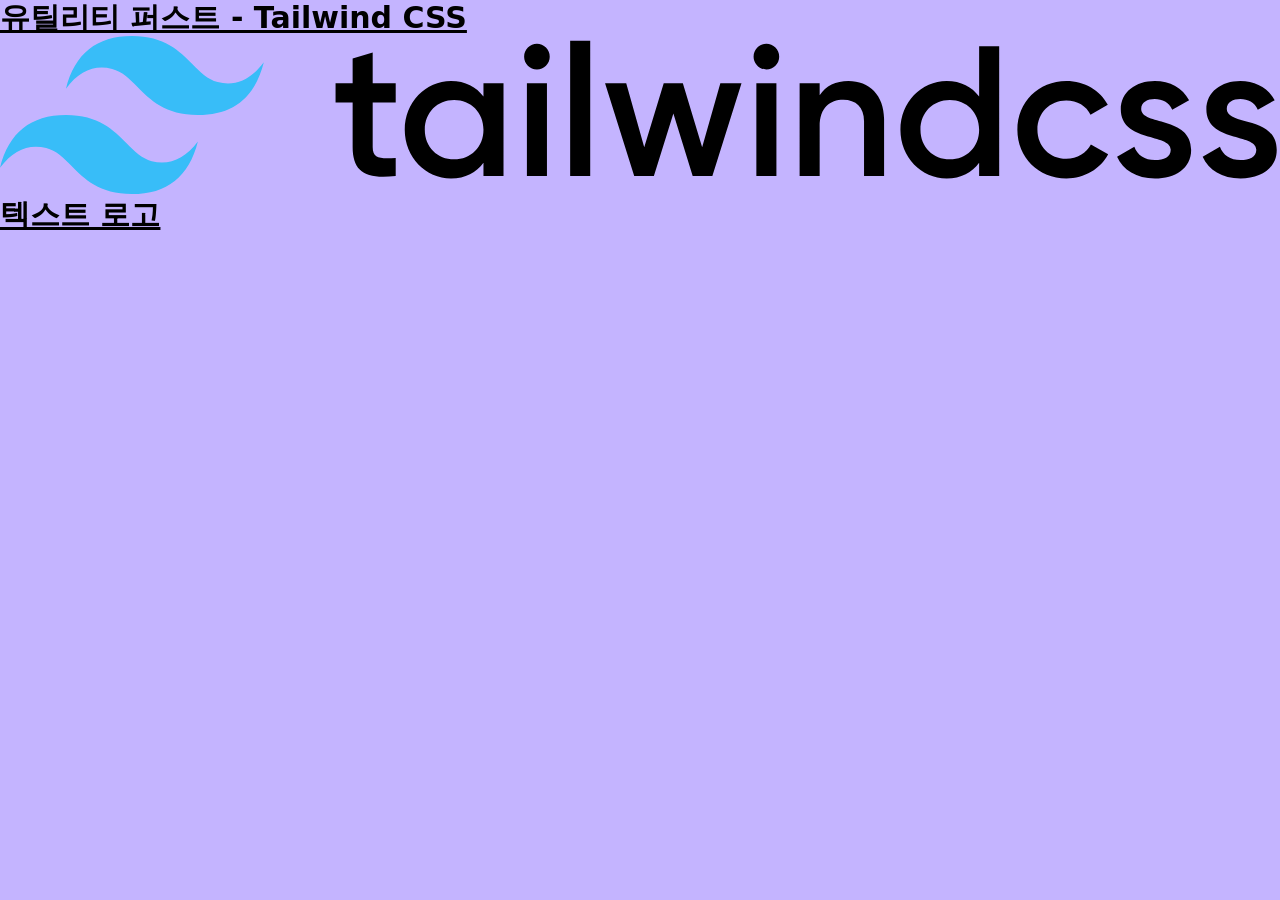
==== src/index.html @ 661bf0d0 "기본 html 및 css 추가" ====
<!DOCTYPE html>
<html lang="ko-KR">
  <head>
    <meta charset="UTF-8" />
    <meta name="viewport" content="width=device-width, initial-scale=1" />
    <title>유틸리티 퍼스트 — Tailwind CSS</title>
    <link rel="icon" href="./src/assets/favicon.svg" />
    <link rel="stylesheet" href="./styles/output.css" />
  </head>
  <body class="bg-violet-300 text-3xl font-bold underline">
    <h1>유틸리티 퍼스트 - Tailwind CSS</h1>
    <figure>
      <img src="./assets/tailwind-text-logo.svg" alt="Tailwind CSS" />
      <figcaption>텍스트 로고</figcaption>
    </figure>
  </body>
</html>
---- src/styles/output.css ----
/*! tailwindcss v4.0.12 | MIT License | https://tailwindcss.com */
@layer theme, base, components, utilities;
@layer theme {
  :root, :host {
    --font-sans: ui-sans-serif, system-ui, sans-serif, "Apple Color Emoji",
      "Segoe UI Emoji", "Segoe UI Symbol", "Noto Color Emoji";
    --font-mono: ui-monospace, SFMono-Regular, Menlo, Monaco, Consolas, "Liberation Mono",
      "Courier New", monospace;
    --color-violet-300: oklch(0.811 0.111 293.571);
    --text-3xl: 1.875rem;
    --text-3xl--line-height: calc(2.25 / 1.875);
    --font-weight-bold: 700;
    --default-font-family: var(--font-sans);
    --default-font-feature-settings: var(--font-sans--font-feature-settings);
    --default-font-variation-settings: var(
      --font-sans--font-variation-settings
    );
    --default-mono-font-family: var(--font-mono);
    --default-mono-font-feature-settings: var(
      --font-mono--font-feature-settings
    );
    --default-mono-font-variation-settings: var(
      --font-mono--font-variation-settings
    );
  }
}
@layer base {
  *, ::after, ::before, ::backdrop, ::file-selector-button {
    box-sizing: border-box;
    margin: 0;
    padding: 0;
    border: 0 solid;
  }
  html, :host {
    line-height: 1.5;
    -webkit-text-size-adjust: 100%;
    tab-size: 4;
    font-family: var( --default-font-family, ui-sans-serif, system-ui, sans-serif, "Apple Color Emoji", "Segoe UI Emoji", "Segoe UI Symbol", "Noto Color Emoji" );
    font-feature-settings: var(--default-font-feature-settings, normal);
    font-variation-settings: var( --default-font-variation-settings, normal );
    -webkit-tap-highlight-color: transparent;
  }
  body {
    line-height: inherit;
  }
  hr {
    height: 0;
    color: inherit;
    border-top-width: 1px;
  }
  abbr:where([title]) {
    -webkit-text-decoration: underline dotted;
    text-decoration: underline dotted;
  }
  h1, h2, h3, h4, h5, h6 {
    font-size: inherit;
    font-weight: inherit;
  }
  a {
    color: inherit;
    -webkit-text-decoration: inherit;
    text-decoration: inherit;
  }
  b, strong {
    font-weight: bolder;
  }
  code, kbd, samp, pre {
    font-family: var( --default-mono-font-family, ui-monospace, SFMono-Regular, Menlo, Monaco, Consolas, "Liberation Mono", "Courier New", monospace );
    font-feature-settings: var( --default-mono-font-feature-settings, normal );
    font-variation-settings: var( --default-mono-font-variation-settings, normal );
    font-size: 1em;
  }
  small {
    font-size: 80%;
  }
  sub, sup {
    font-size: 75%;
    line-height: 0;
    position: relative;
    vertical-align: baseline;
  }
  sub {
    bottom: -0.25em;
  }
  sup {
    top: -0.5em;
  }
  table {
    text-indent: 0;
    border-color: inherit;
    border-collapse: collapse;
  }
  :-moz-focusring {
    outline: auto;
  }
  progress {
    vertical-align: baseline;
  }
  summary {
    display: list-item;
  }
  ol, ul, menu {
    list-style: none;
  }
  img, svg, video, canvas, audio, iframe, embed, object {
    display: block;
    vertical-align: middle;
  }
  img, video {
    max-width: 100%;
    height: auto;
  }
  button, input, select, optgroup, textarea, ::file-selector-button {
    font: inherit;
    font-feature-settings: inherit;
    font-variation-settings: inherit;
    letter-spacing: inherit;
    color: inherit;
    border-radius: 0;
    background-color: transparent;
    opacity: 1;
  }
  :where(select:is([multiple], [size])) optgroup {
    font-weight: bolder;
  }
  :where(select:is([multiple], [size])) optgroup option {
    padding-inline-start: 20px;
  }
  ::file-selector-button {
    margin-inline-end: 4px;
  }
  ::placeholder {
    opacity: 1;
    color: color-mix(in oklab, currentColor 50%, transparent);
  }
  textarea {
    resize: vertical;
  }
  ::-webkit-search-decoration {
    -webkit-appearance: none;
  }
  ::-webkit-date-and-time-value {
    min-height: 1lh;
    text-align: inherit;
  }
  ::-webkit-datetime-edit {
    display: inline-flex;
  }
  ::-webkit-datetime-edit-fields-wrapper {
    padding: 0;
  }
  ::-webkit-datetime-edit, ::-webkit-datetime-edit-year-field, ::-webkit-datetime-edit-month-field, ::-webkit-datetime-edit-day-field, ::-webkit-datetime-edit-hour-field, ::-webkit-datetime-edit-minute-field, ::-webkit-datetime-edit-second-field, ::-webkit-datetime-edit-millisecond-field, ::-webkit-datetime-edit-meridiem-field {
    padding-block: 0;
  }
  :-moz-ui-invalid {
    box-shadow: none;
  }
  button, input:where([type="button"], [type="reset"], [type="submit"]), ::file-selector-button {
    appearance: button;
  }
  ::-webkit-inner-spin-button, ::-webkit-outer-spin-button {
    height: auto;
  }
  [hidden]:where(:not([hidden="until-found"])) {
    display: none !important;
  }
}
@layer utilities {
  .bg-violet-300 {
    background-color: var(--color-violet-300);
  }
  .text-3xl {
    font-size: var(--text-3xl);
    line-height: var(--tw-leading, var(--text-3xl--line-height));
  }
  .font-bold {
    --tw-font-weight: var(--font-weight-bold);
    font-weight: var(--font-weight-bold);
  }
  .underline {
    text-decoration-line: underline;
  }
}
@property --tw-font-weight {
  syntax: "*";
  inherits: false;
}
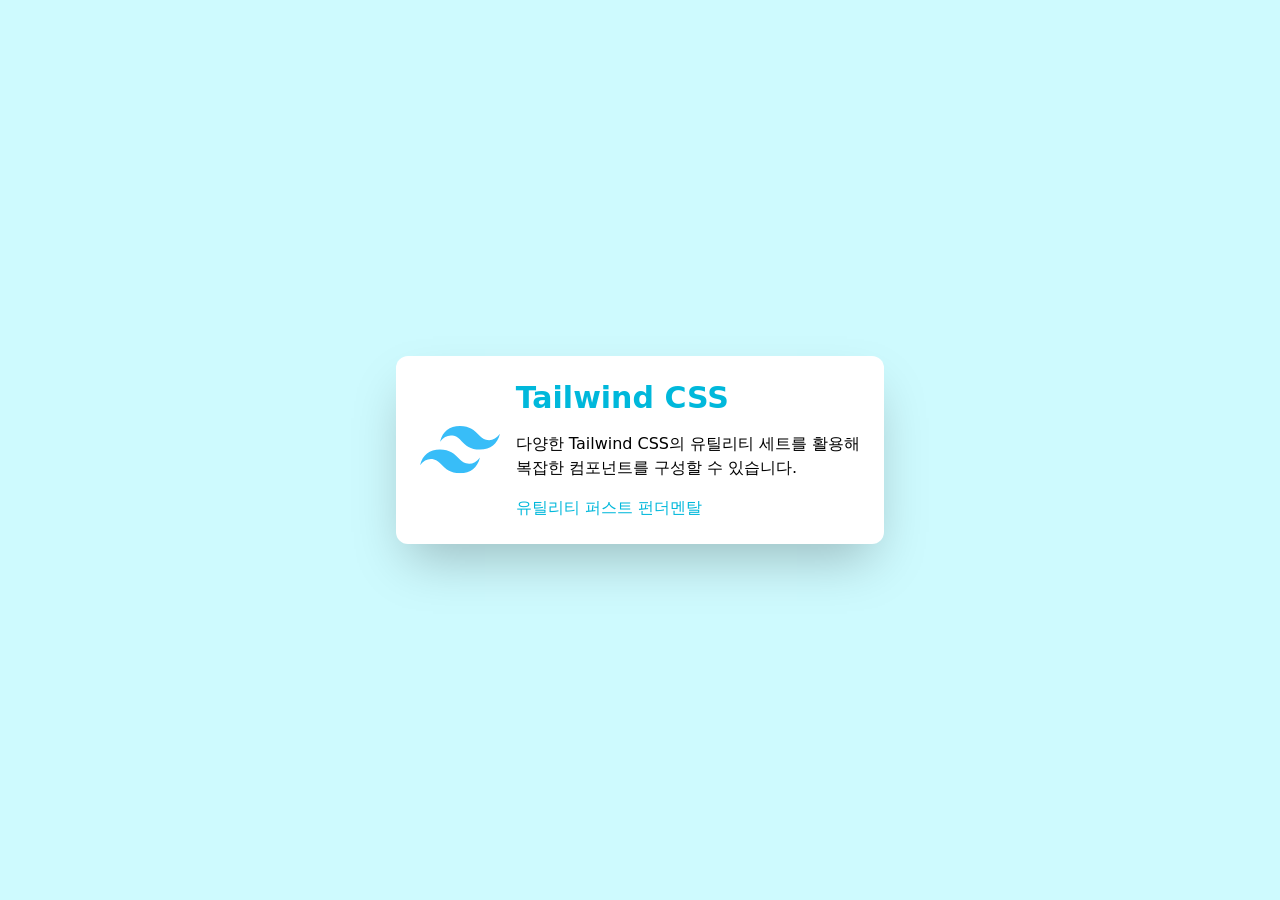
==== commit 56f943b6: "Update Prettier configuration, enhance index.html layout, and add Tailwind CSS theme variables" ====
--- a/src/index.html
+++ b/src/index.html
@@ -4,14 +4,20 @@
     <meta charset="UTF-8" />
     <meta name="viewport" content="width=device-width, initial-scale=1" />
     <title>유틸리티 퍼스트 — Tailwind CSS</title>
-    <link rel="icon" href="./src/assets/favicon.svg" />
+    <link rel="icon" href="./assets/favicon.svg" />
     <link rel="stylesheet" href="./styles/output.css" />
   </head>
-  <body class="bg-violet-300 text-3xl font-bold underline">
-    <h1>유틸리티 퍼스트 - Tailwind CSS</h1>
-    <figure>
-      <img src="./assets/tailwind-text-logo.svg" alt="Tailwind CSS" />
-      <figcaption>텍스트 로고</figcaption>
+  <body class="h-screen bg-cyan-100 flex items-center justify-center">
+    <figure class="bg-white flex items-center gap-4 p-6 rounded-xl shadow-2xl">
+      <img src="./assets/tailwind-logo.svg" alt="테일윈드" class="w-20" />
+      <figcaption class="flex flex-col gap-4">
+        <h3 class="text-3xl font-bold text-cyan-500">Tailwind CSS</h3>
+        <p>
+          다양한 Tailwind CSS의 유틸리티 세트를 활용해<br />
+          복잡한 컴포넌트를 구성할 수 있습니다.
+        </p>
+        <a href="/" class="text-cyan-500 font-medium">유틸리티 퍼스트 펀더멘탈</a>
+      </figcaption>
     </figure>
   </body>
 </html>
--- a/src/styles/output.css
+++ b/src/styles/output.css
@@ -6,10 +6,27 @@
       "Segoe UI Emoji", "Segoe UI Symbol", "Noto Color Emoji";
     --font-mono: ui-monospace, SFMono-Regular, Menlo, Monaco, Consolas, "Liberation Mono",
       "Courier New", monospace;
-    --color-violet-300: oklch(0.811 0.111 293.571);
+    --color-cyan-100: oklch(0.956 0.045 203.388);
+    --color-cyan-400: oklch(0.789 0.154 211.53);
+    --color-cyan-500: oklch(0.715 0.143 215.221);
+    --color-cyan-700: oklch(0.52 0.105 223.128);
+    --color-blue-500: oklch(0.623 0.214 259.815);
+    --color-gray-700: oklch(0.373 0.034 259.733);
+    --color-black: #000;
+    --color-white: #fff;
+    --spacing: 0.25rem;
+    --container-3xs: 16rem;
+    --container-sm: 24rem;
+    --text-2xl: 1.5rem;
+    --text-2xl--line-height: calc(2 / 1.5);
     --text-3xl: 1.875rem;
     --text-3xl--line-height: calc(2.25 / 1.875);
+    --font-weight-medium: 500;
     --font-weight-bold: 700;
+    --leading-relaxed: 1.625;
+    --radius-xl: 0.75rem;
+    --default-transition-duration: 150ms;
+    --default-transition-timing-function: cubic-bezier(0.4, 0, 0.2, 1);
     --default-font-family: var(--font-sans);
     --default-font-feature-settings: var(--font-sans--font-feature-settings);
     --default-font-variation-settings: var(
@@ -166,22 +183,233 @@
   }
 }
 @layer utilities {
-  .bg-violet-300 {
-    background-color: var(--color-violet-300);
+  .flex {
+    display: flex;
+  }
+  .h-1\/2 {
+    height: calc(1/2 * 100%);
+  }
+  .h-12 {
+    height: calc(var(--spacing) * 12);
+  }
+  .h-screen {
+    height: 100vh;
+  }
+  .min-h-screen {
+    min-height: 100vh;
+  }
+  .w-8 {
+    width: calc(var(--spacing) * 8);
+  }
+  .w-20 {
+    width: calc(var(--spacing) * 20);
+  }
+  .w-full {
+    width: 100%;
+  }
+  .max-w-4 {
+    max-width: calc(var(--spacing) * 4);
+  }
+  .max-w-sm {
+    max-width: var(--container-sm);
+  }
+  .min-w-3xs {
+    min-width: var(--container-3xs);
+  }
+  .transform {
+    transform: var(--tw-rotate-x) var(--tw-rotate-y) var(--tw-rotate-z) var(--tw-skew-x) var(--tw-skew-y);
+  }
+  .flex-col {
+    flex-direction: column;
+  }
+  .items-center {
+    align-items: center;
+  }
+  .items-start {
+    align-items: flex-start;
+  }
+  .justify-center {
+    justify-content: center;
+  }
+  .gap-3 {
+    gap: calc(var(--spacing) * 3);
+  }
+  .gap-4 {
+    gap: calc(var(--spacing) * 4);
+  }
+  .rounded-xl {
+    border-radius: var(--radius-xl);
+  }
+  .bg-cyan-100 {
+    background-color: var(--color-cyan-100);
+  }
+  .bg-white {
+    background-color: var(--color-white);
+  }
+  .fill-blue-500 {
+    fill: var(--color-blue-500);
+  }
+  .p-6 {
+    padding: calc(var(--spacing) * 6);
+  }
+  .p-7 {
+    padding: calc(var(--spacing) * 7);
+  }
+  .p-8 {
+    padding: calc(var(--spacing) * 8);
+  }
+  .text-2xl {
+    font-size: var(--text-2xl);
+    line-height: var(--tw-leading, var(--text-2xl--line-height));
   }
   .text-3xl {
     font-size: var(--text-3xl);
     line-height: var(--tw-leading, var(--text-3xl--line-height));
   }
+  .leading-relaxed {
+    --tw-leading: var(--leading-relaxed);
+    line-height: var(--leading-relaxed);
+  }
   .font-bold {
     --tw-font-weight: var(--font-weight-bold);
     font-weight: var(--font-weight-bold);
   }
-  .underline {
-    text-decoration-line: underline;
-  }
+  .font-medium {
+    --tw-font-weight: var(--font-weight-medium);
+    font-weight: var(--font-weight-medium);
+  }
+  .text-black {
+    color: var(--color-black);
+  }
+  .text-cyan-400 {
+    color: var(--color-cyan-400);
+  }
+  .text-cyan-500 {
+    color: var(--color-cyan-500);
+  }
+  .text-gray-700 {
+    color: var(--color-gray-700);
+  }
+  .antialiased {
+    -webkit-font-smoothing: antialiased;
+    -moz-osx-font-smoothing: grayscale;
+  }
+  .opacity-25 {
+    opacity: 25%;
+  }
+  .opacity-75 {
+    opacity: 75%;
+  }
+  .shadow-2xl {
+    --tw-shadow: 0 25px 50px -12px var(--tw-shadow-color, rgb(0 0 0 / 0.25));
+    box-shadow: var(--tw-inset-shadow), var(--tw-inset-ring-shadow), var(--tw-ring-offset-shadow), var(--tw-ring-shadow), var(--tw-shadow);
+  }
+  .shadow-2xs {
+    --tw-shadow: 0 1px var(--tw-shadow-color, rgb(0 0 0 / 0.05));
+    box-shadow: var(--tw-inset-shadow), var(--tw-inset-ring-shadow), var(--tw-ring-offset-shadow), var(--tw-ring-shadow), var(--tw-shadow);
+  }
+  .shadow-lg {
+    --tw-shadow: 0 10px 15px -3px var(--tw-shadow-color, rgb(0 0 0 / 0.1)), 0 4px 6px -4px var(--tw-shadow-color, rgb(0 0 0 / 0.1));
+    box-shadow: var(--tw-inset-shadow), var(--tw-inset-ring-shadow), var(--tw-ring-offset-shadow), var(--tw-ring-shadow), var(--tw-shadow);
+  }
+  .transition-colors {
+    transition-property: color, background-color, border-color, outline-color, text-decoration-color, fill, stroke, --tw-gradient-from, --tw-gradient-via, --tw-gradient-to;
+    transition-timing-function: var(--tw-ease, var(--default-transition-timing-function));
+    transition-duration: var(--tw-duration, var(--default-transition-duration));
+  }
+  .hover\:text-cyan-700 {
+    &:hover {
+      @media (hover: hover) {
+        color: var(--color-cyan-700);
+      }
+    }
+  }
+}
+@property --tw-rotate-x {
+  syntax: "*";
+  inherits: false;
+  initial-value: rotateX(0);
+}
+@property --tw-rotate-y {
+  syntax: "*";
+  inherits: false;
+  initial-value: rotateY(0);
+}
+@property --tw-rotate-z {
+  syntax: "*";
+  inherits: false;
+  initial-value: rotateZ(0);
+}
+@property --tw-skew-x {
+  syntax: "*";
+  inherits: false;
+  initial-value: skewX(0);
+}
+@property --tw-skew-y {
+  syntax: "*";
+  inherits: false;
+  initial-value: skewY(0);
+}
+@property --tw-leading {
+  syntax: "*";
+  inherits: false;
 }
 @property --tw-font-weight {
   syntax: "*";
   inherits: false;
 }
+@property --tw-shadow {
+  syntax: "*";
+  inherits: false;
+  initial-value: 0 0 #0000;
+}
+@property --tw-shadow-color {
+  syntax: "*";
+  inherits: false;
+}
+@property --tw-inset-shadow {
+  syntax: "*";
+  inherits: false;
+  initial-value: 0 0 #0000;
+}
+@property --tw-inset-shadow-color {
+  syntax: "*";
+  inherits: false;
+}
+@property --tw-ring-color {
+  syntax: "*";
+  inherits: false;
+}
+@property --tw-ring-shadow {
+  syntax: "*";
+  inherits: false;
+  initial-value: 0 0 #0000;
+}
+@property --tw-inset-ring-color {
+  syntax: "*";
+  inherits: false;
+}
+@property --tw-inset-ring-shadow {
+  syntax: "*";
+  inherits: false;
+  initial-value: 0 0 #0000;
+}
+@property --tw-ring-inset {
+  syntax: "*";
+  inherits: false;
+}
+@property --tw-ring-offset-width {
+  syntax: "<length>";
+  inherits: false;
+  initial-value: 0px;
+}
+@property --tw-ring-offset-color {
+  syntax: "*";
+  inherits: false;
+  initial-value: #fff;
+}
+@property --tw-ring-offset-shadow {
+  syntax: "*";
+  inherits: false;
+  initial-value: 0 0 #0000;
+}
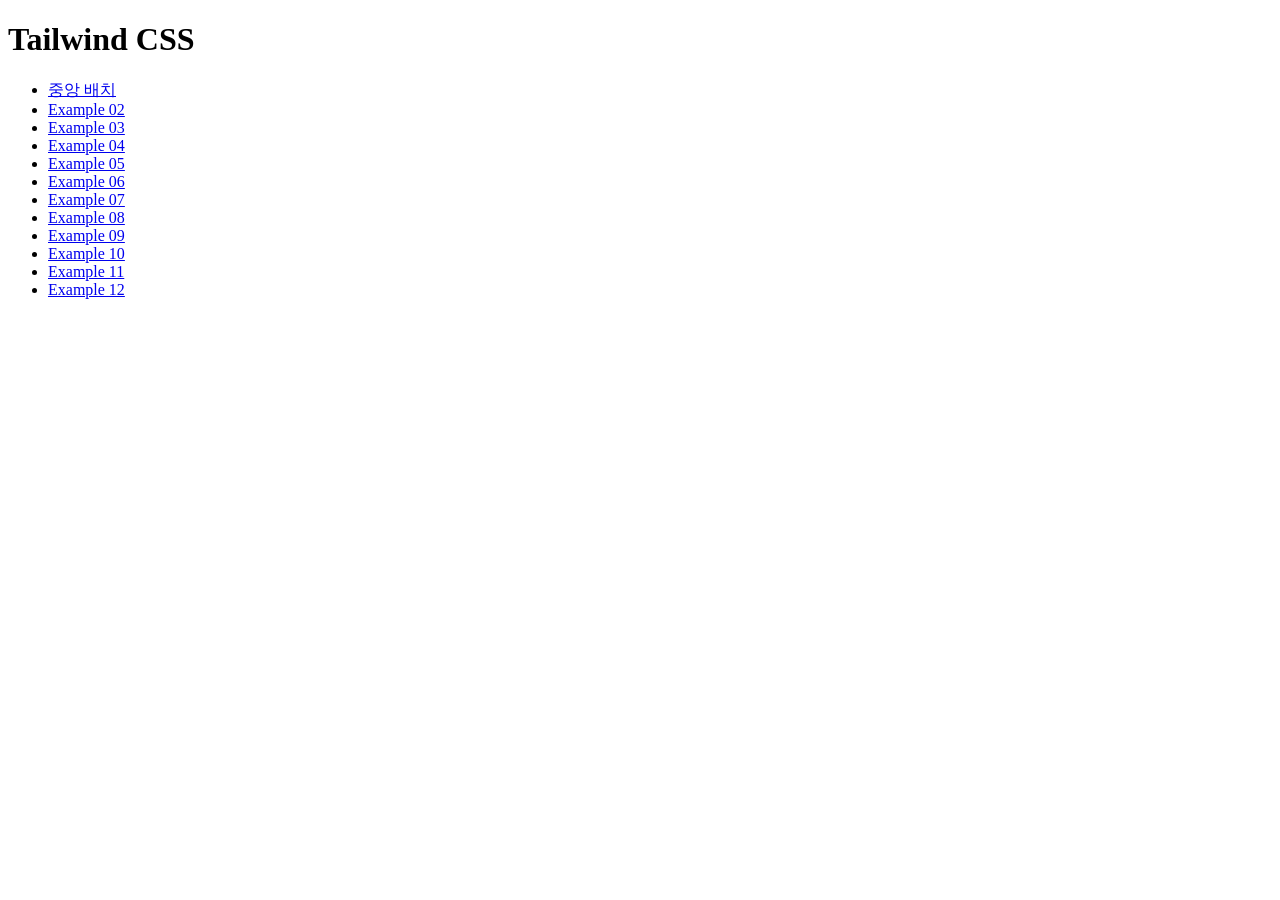
==== commit 1a62fadf: "Refactor index.html layout, enhance styles in input.css, and add example-01.html for Tailwind CSS de" ====
--- a/src/index.html
+++ b/src/index.html
@@ -3,21 +3,50 @@
   <head>
     <meta charset="UTF-8" />
     <meta name="viewport" content="width=device-width, initial-scale=1" />
-    <title>유틸리티 퍼스트 — Tailwind CSS</title>
-    <link rel="icon" href="./assets/favicon.svg" />
-    <link rel="stylesheet" href="./styles/output.css" />
+    <title>Tailwind CSS</title>
+    <link rel="icon" href="/assets/favicon.svg" />
+    <link rel="preload" as="font" href="/assets/font/woff2/PretendardVariable.woff2" />
+    <link rel="stylesheet" href="/styles/output.css" />
   </head>
-  <body class="h-screen bg-cyan-100 flex items-center justify-center">
-    <figure class="bg-white flex items-center gap-4 p-6 rounded-xl shadow-2xl">
-      <img src="./assets/tailwind-logo.svg" alt="테일윈드" class="w-20" />
-      <figcaption class="flex flex-col gap-4">
-        <h3 class="text-3xl font-bold text-cyan-500">Tailwind CSS</h3>
-        <p>
-          다양한 Tailwind CSS의 유틸리티 세트를 활용해<br />
-          복잡한 컴포넌트를 구성할 수 있습니다.
-        </p>
-        <a href="/" class="text-cyan-500 font-medium">유틸리티 퍼스트 펀더멘탈</a>
-      </figcaption>
-    </figure>
+  <body class="">
+    <h1 class="text-2xl font-bold text-center my-4">Tailwind CSS</h1>
+    <ul class="grid grid-cols-(--lion) w-1/2 max-w-[800px] mx-auto">
+      <li class="bg-amber-100">
+        <a class="block p-4 text-center" href="example-01.html">중앙 배치</a>
+      </li>
+      <li class="bg-amber-200">
+        <a class="block p-4 text-center" href="example-02.html">Example 02</a>
+      </li>
+      <li class="bg-amber-300">
+        <a class="block p-4 text-center" href="example-03.html">Example 03</a>
+      </li>
+      <li class="bg-amber-400">
+        <a class="block p-4 text-center" href="example-04.html">Example 04</a>
+      </li>
+      <li class="bg-lime-100">
+        <a class="block p-4 text-center" href="example-05.html">Example 05</a>
+      </li>
+      <li class="bg-lime-200">
+        <a class="block p-4 text-center" href="example-06.html">Example 06</a>
+      </li>
+      <li class="bg-lime-300">
+        <a class="block p-4 text-center" href="example-07.html">Example 07</a>
+      </li>
+      <li class="bg-lime-400">
+        <a class="block p-4 text-center" href="example-08.html">Example 08</a>
+      </li>
+      <li class="bg-pink-100">
+        <a class="block p-4 text-center" href="example-09.html">Example 09</a>
+      </li>
+      <li class="bg-pink-200">
+        <a class="block p-4 text-center" href="example-10.html">Example 10</a>
+      </li>
+      <li class="bg-pink-300">
+        <a class="block p-4 text-center" href="example-11.html">Example 11</a>
+      </li>
+      <li class="bg-pink-400">
+        <a class="block p-4 text-center" href="example-12.html">Example 12</a>
+      </li>
+    </ul>
   </body>
 </html>
